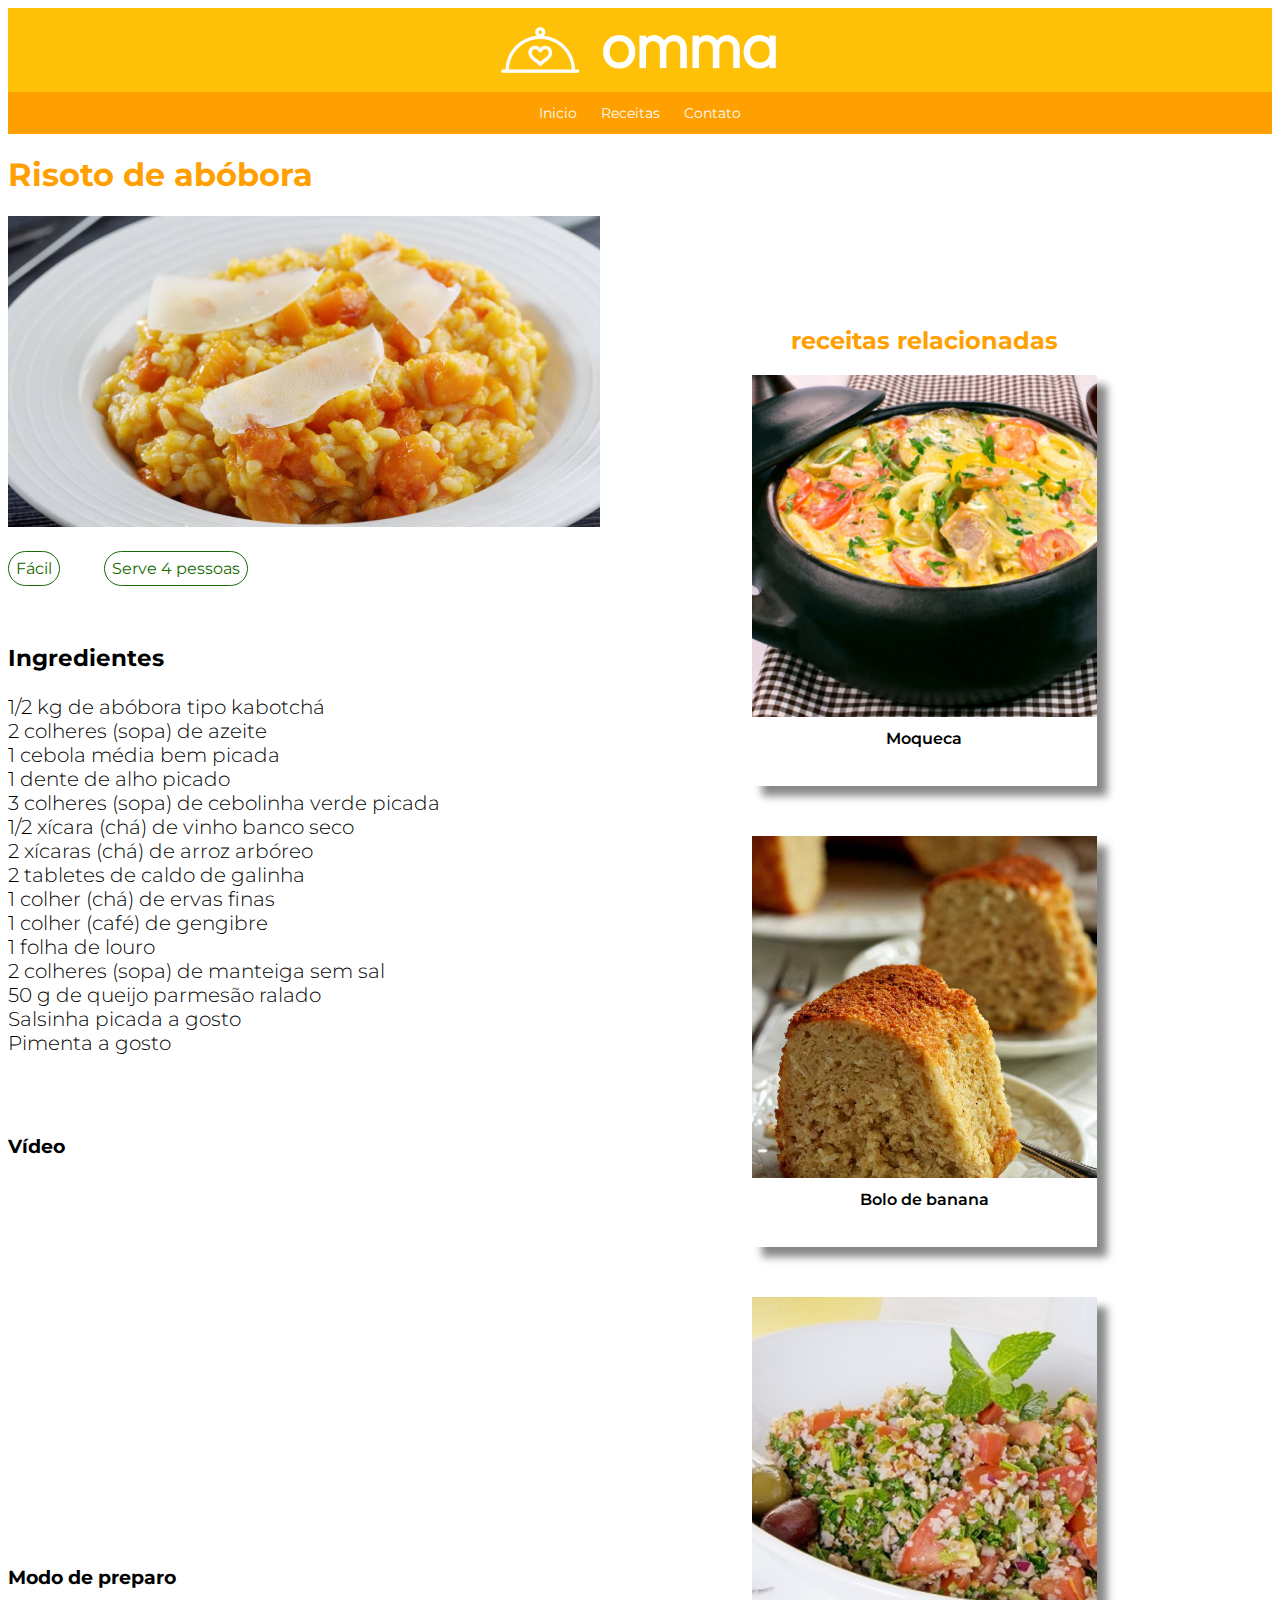
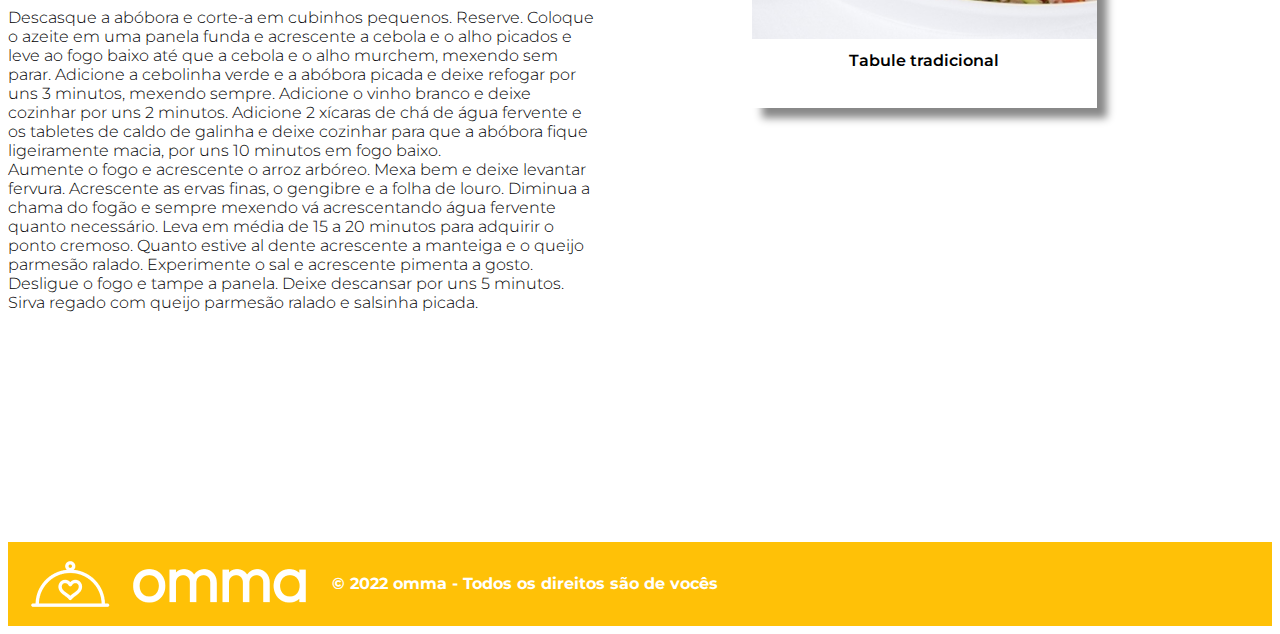
==== index.html @ a4986de5 "Primeiro commmit" ====
<!DOCTYPE html>
<html lang="pt-br">
<head>
    <meta charset="UTF-8">
    <meta http-equiv="X-UA-Compatible" content="IE=edge">
    <meta name="viewport" content="width=device-width, initial-scale=1.0">
    <link rel="stylesheet" href="./style/style.css">
    <title>Omma</title>
</head>

<body>

    <header>
        <img src="./img/omma-logo-white (2) 1.png" alt="Logo Omma">

        <div class="container">
            <nav>
                <li>
                    <a href="#inicio">Inicio</a>
                </li>
                <li class="center-li">
                    <a href="#receitas">Receitas</a>
                </li>
                <li>
                    <a href="#contato">Contato</a>
                </li>
            </nav>
        </div>
        
    </header>

    <div class="main-container">
        <main>
            <div class="container">
                <h1>Risoto de abóbora</h1>
                <img src="./img/Rectangle 4.png" alt="Risoto de abóbora">
    
                <span>Fácil</span>
                <span>Serve 4 pessoas</span>
            </div>
            
    
            <div class="ingredientes">
    
                <h3>Ingredientes</h3>
                <p>
                    1/2 kg de abóbora tipo kabotchá <br>
                    2 colheres (sopa) de azeite <br>
                    1 cebola média bem picada <br>
                    1 dente de alho picado <br>
                    3 colheres (sopa) de cebolinha verde picada <br>
                    1/2 xícara (chá) de vinho banco seco <br>
                    2 xícaras (chá) de arroz arbóreo <br>
                    2 tabletes de caldo de galinha <br>
                    1 colher (chá) de ervas finas <br>
                    1 colher (café) de gengibre <br>
                    1 folha de louro <br>
                    2 colheres (sopa) de manteiga sem sal <br>
                    50 g de queijo parmesão ralado <br>
                    Salsinha picada a gosto <br>
                    Pimenta a gosto
                </p>
        
            </div>
            
            <div class="video">
                <h3>Vídeo</h3>
                <iframe width="560" height="315" src="https://www.youtube.com/embed/Mxc3RQE4yAg" title="YouTube video player" frameborder="0" allow="accelerometer; autoplay; clipboard-write; encrypted-media; gyroscope; picture-in-picture" allowfullscreen></iframe>
            </div>
            
           <div class="modo">
                <h3>Modo de preparo</h3>
                <p>Descasque a abóbora e corte-a em cubinhos pequenos.
                    Reserve.
                    Coloque o azeite em uma panela funda e acrescente a cebola e o alho picados e leve ao fogo baixo até que a cebola e o alho murchem, mexendo sem parar. 
                    Adicione a cebolinha verde e a abóbora picada e deixe refogar por uns 3 minutos, mexendo sempre. 
                    Adicione o vinho branco e deixe cozinhar por uns 2 minutos. Adicione 2 xícaras de chá de água fervente e os tabletes de caldo de galinha e deixe cozinhar para que a abóbora fique ligeiramente macia, por uns 10 minutos em fogo baixo. <br>
                    Aumente o fogo e acrescente o arroz arbóreo. Mexa bem e deixe levantar fervura. 
                    Acrescente as ervas finas, o gengibre e a folha de louro. 
                    Diminua a chama do fogão e sempre mexendo vá acrescentando água fervente quanto necessário. 
                    Leva em média de 15 a 20 minutos para adquirir o ponto cremoso. 
                    Quanto estive al dente acrescente a manteiga e o queijo parmesão ralado. 
                    Experimente o sal e acrescente pimenta a gosto. Desligue o fogo e tampe a panela. 
                    Deixe descansar por uns 5 minutos. 
                    Sirva regado com queijo parmesão ralado e salsinha picada.
                </p>
           </div>
            
        </main>
    
        <aside>
            <h2>receitas relacionadas</h2>
    
            <div class="container">
                <a href="">
                    <div class="receitas">
                        <img src="./img/Rectangle 2.png" alt="Moqueca">
                        <span>Moqueca</span>
                    </div>
                </a>
                <a href="">
                    <div class="receitas">
                        <img src="./img/Rectangle 3.png" alt="Bolo de banana">
                        <span>Bolo de banana</span>
                    </div>
                </a>
                <a href="">
                    <div class="receitas">
                        <img src="./img/Rectangle 5.png" alt="tabule tradicional">
                        <span>Tabule tradicional</span>
                    </div>
                </a>
                
            </div>
            
        </aside>
    </div>
   

    <footer>
        <img src="./img/omma-logo-white (2) 1.png" alt="Logo Omma">
        <span>© 2022 omma - Todos os direitos são de vocês</span>
    </footer>
</body>
</html>
---- style/style.css ----
@import url('https://fonts.googleapis.com/css2?family=Montserrat:wght@300;600;700&display=swap');

h1, p, h2, h3, a, span{
    font-family: 'Montserrat', sans-serif;
}

p{
    font-weight: 300;
}

/* HEADER */
header{
    display: flex;
    flex-direction: column;
    background-color: #FFC107;
}

header img{
    align-self: center;
    width: 324px;
    height: 84px;
}

header .container{
    background-color:  #FFA000; 
}

.container nav{
    display: flex;
    justify-content: center;
}

.center-li{
    margin: 0 58px 0 58px;
}
.container nav li{
    list-style: none;
    margin: 12px 12px;
}

.container nav li a{
    text-decoration: none;
    font-size: 1.1vw;
    color: #FDFDFD;
}

/* MAIN */

.main-container{
    display: flex;
}

main{
    width: 50%;
}

main h1{
    color: #FFA000;
}

main .container img{
    display: block;
    margin-bottom: 32px;
}

main .container span{
    border: 1px #176902 solid;
    padding: 7px;
    border-radius: 47px;
    color: #176902;
    margin-right: 40px;
}

.ingredientes{
    margin-top: 65px;
    font-size: 20px;
}

.video{
    margin-top: 80px ;
    margin-bottom: 70px;
}

.modo{
    width: 592px;
    height: 576px;
}

/* ASIDE */
aside{
    width: 45%;
    margin-top: 172px;
    /* padding: 5%; */
}

aside h2{
    color: #FFA000;
    text-align: center;
}

aside .receitas{
    display: flex;
    flex-direction: column;
    align-items: center;
    width: 345px;
    height: 411px;
    box-shadow: 10px 10px 8px #888888;
    margin-bottom: 50px;
}

aside a{
    text-decoration: none;
    color: black;
}

aside .container {
    display: flex;
    flex-direction: column;
    align-items: center;
}

aside .container .receitas span{
    font-weight: 600;
    margin-top: 12px;
}

/* FOOTER */
footer{
    display: flex;
    align-items: center;
    background-color: #FFC107;
    color: white;
    font-weight: 700;
}
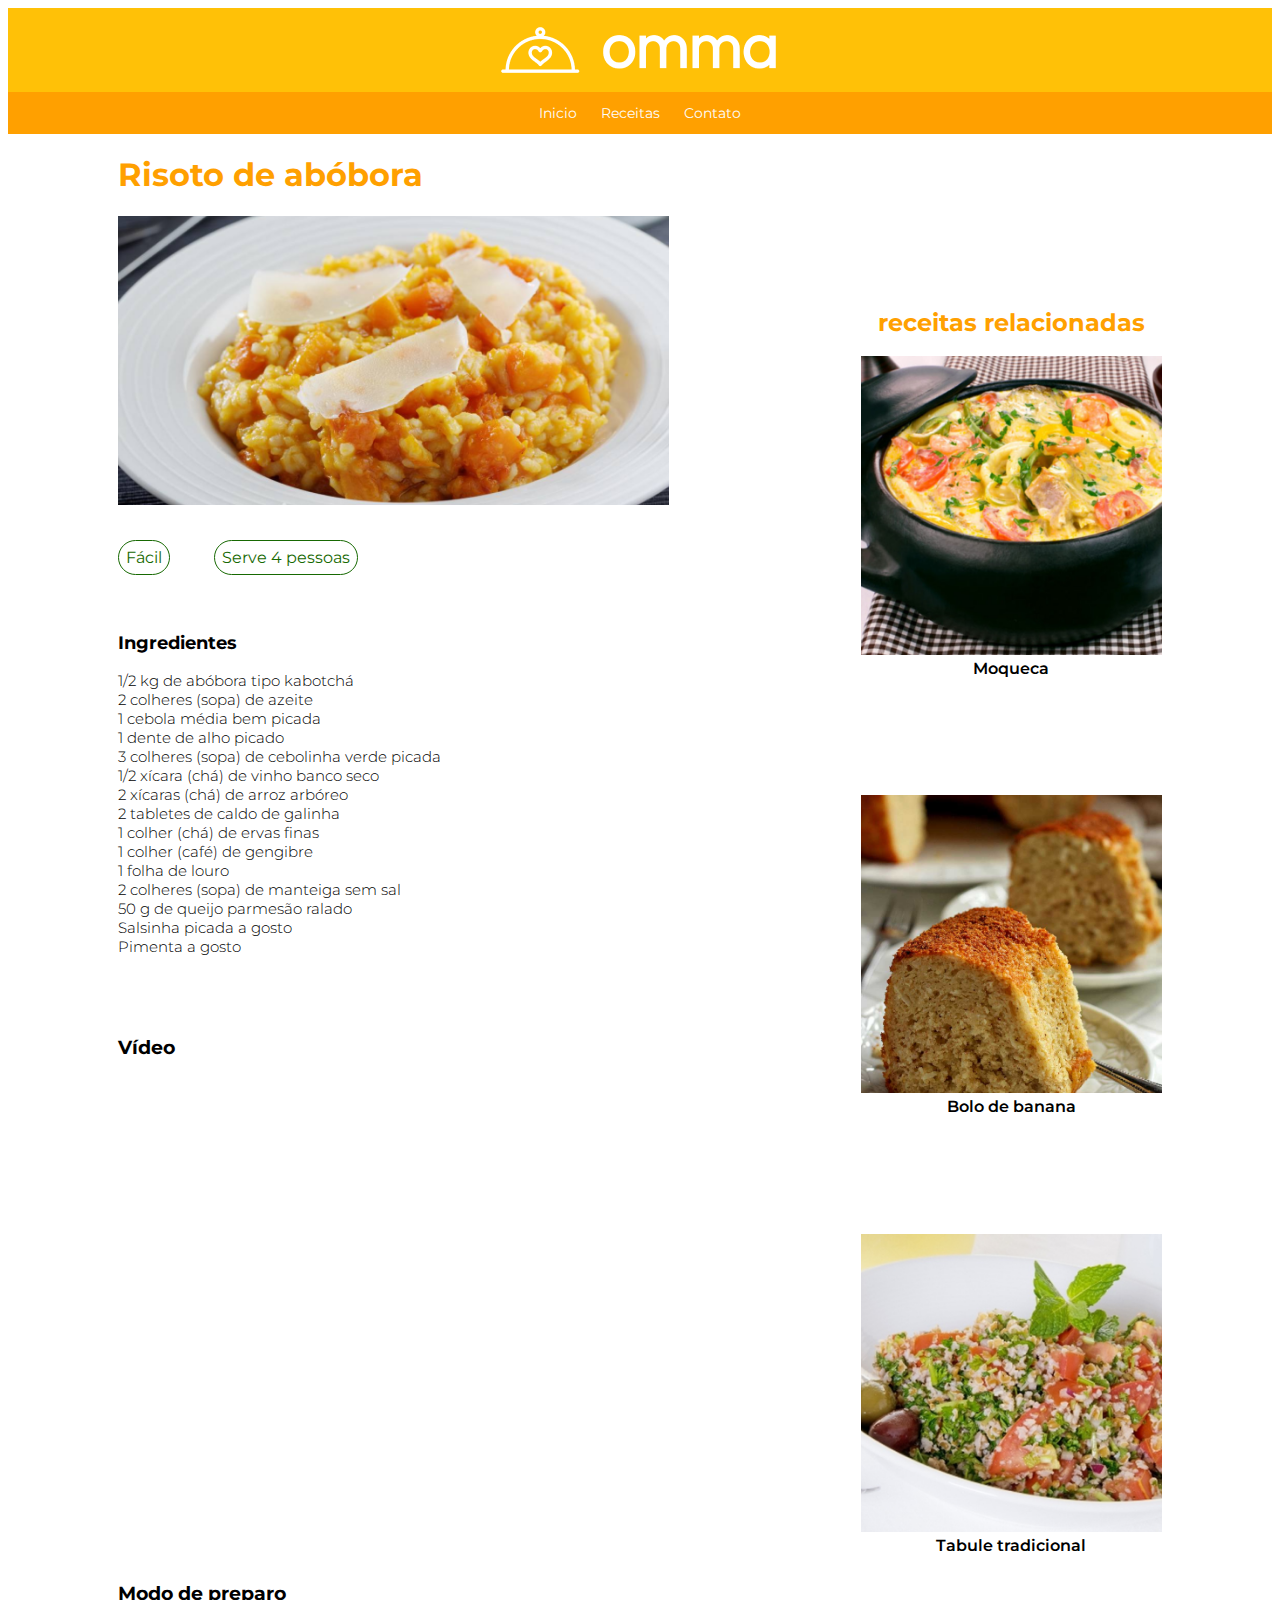
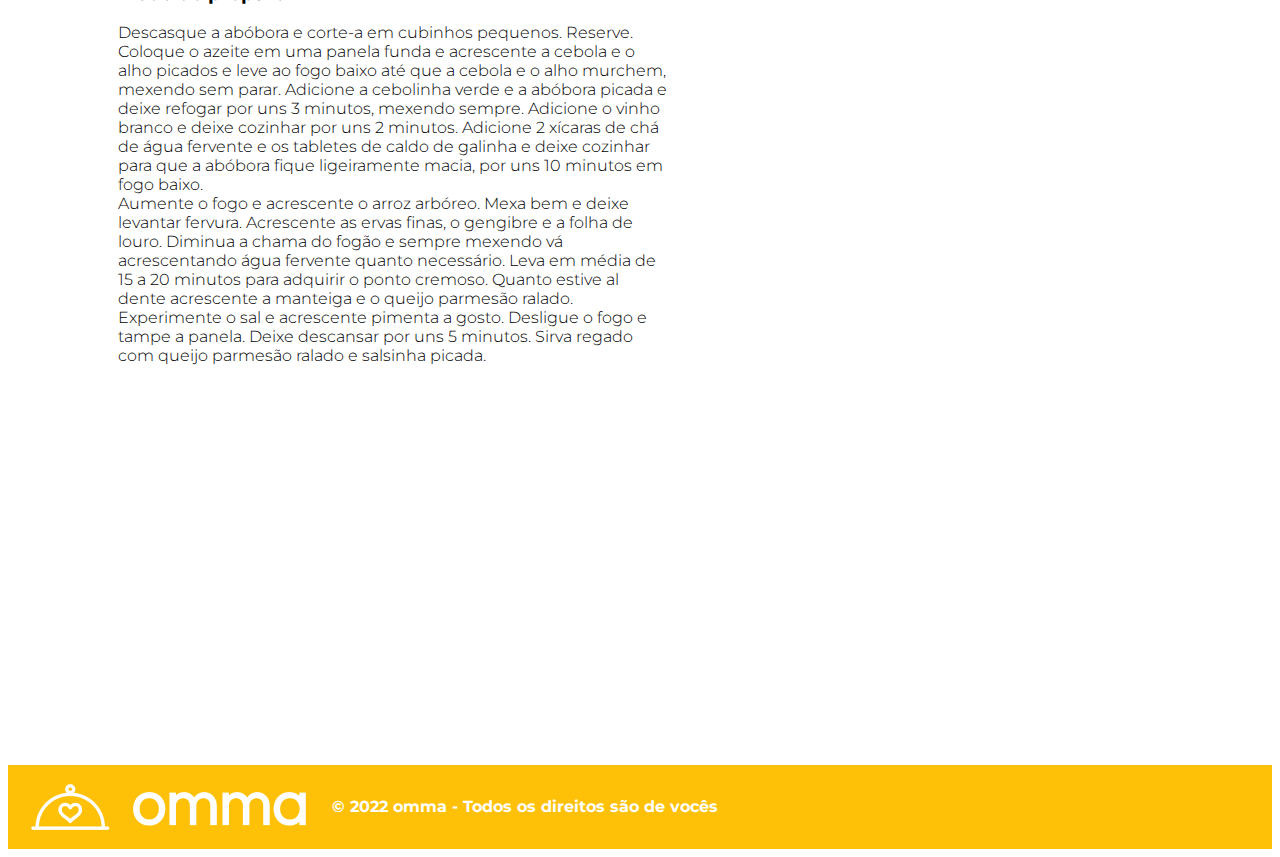
==== commit 0ede729c: "Ajustando responsividade" ====
--- a/index.html
+++ b/index.html
@@ -90,27 +90,26 @@
     
         <aside>
             <h2>receitas relacionadas</h2>
-    
-            <div class="container">
+           
+            <div class="receitas">
                 <a href="">
-                    <div class="receitas">
-                        <img src="./img/Rectangle 2.png" alt="Moqueca">
-                        <span>Moqueca</span>
-                    </div>
+                    <img src="./img/Rectangle 2.png" alt="Moqueca">
                 </a>
+                <span>Moqueca</span>
+            </div>
+                
+            <div class="receitas">
                 <a href="">
-                    <div class="receitas">
-                        <img src="./img/Rectangle 3.png" alt="Bolo de banana">
-                        <span>Bolo de banana</span>
-                    </div>
+                    <img src="./img/Rectangle 3.png" alt="Bolo de banana">
                 </a>
-                <a href="">
-                    <div class="receitas">
-                        <img src="./img/Rectangle 5.png" alt="tabule tradicional">
-                        <span>Tabule tradicional</span>
-                    </div>
+                <span>Bolo de banana</span>
+            </div>
+                
+            <div class="receitas">
+                <a href="">      
+                    <img src="./img/Rectangle 5.png" alt="tabule tradicional">
                 </a>
-                
+                <span>Tabule tradicional</span>
             </div>
             
         </aside>
--- a/style/style.css
+++ b/style/style.css
@@ -48,6 +48,7 @@
 
 .main-container{
     display: flex;
+    justify-content: space-evenly;
 }
 
 main{
@@ -60,7 +61,8 @@
 
 main .container img{
     display: block;
-    margin-bottom: 32px;
+    width: 43vw;
+    margin-bottom: 4.8vh;
 }
 
 main .container span{
@@ -73,23 +75,28 @@
 
 .ingredientes{
     margin-top: 65px;
-    font-size: 20px;
+    font-size: 95%;
 }
 
 .video{
+    width: 43vw;
+    height: 48vh;
     margin-top: 80px ;
-    margin-bottom: 70px;
+    margin-bottom: 18%;
 }
 
 .modo{
-    width: 592px;
-    height: 576px;
+    width: 43vw;
+    height: 87vh;
 }
 
 /* ASIDE */
 aside{
-    width: 45%;
-    margin-top: 172px;
+    display: flex;
+    flex-direction: column;
+    align-items: center;
+    justify-self: center;
+    margin-top: 12vw;
     /* padding: 5%; */
 }
 
@@ -102,26 +109,26 @@
     display: flex;
     flex-direction: column;
     align-items: center;
-    width: 345px;
-    height: 411px;
-    box-shadow: 10px 10px 8px #888888;
-    margin-bottom: 50px;
+    justify-items: center;
+    width: 23.5vw;
+    height: 22vh;
+    margin-bottom: 80%;
+    box-shadow: 0 100px 25% #000000;
+}
+
+.receitas img{
+    width: 100%;
 }
 
 aside a{
     text-decoration: none;
     color: black;
+    text-align: center;
 }
 
-aside .container {
-    display: flex;
-    flex-direction: column;
-    align-items: center;
-}
 
-aside .container .receitas span{
+aside .receitas span{
     font-weight: 600;
-    margin-top: 12px;
 }
 
 /* FOOTER */
@@ -131,4 +138,62 @@
     background-color: #FFC107;
     color: white;
     font-weight: 700;
+}
+
+@media only screen and (max-width: 1200px){
+    .main-container{
+        flex-direction: column;
+        align-content: center;
+    }
+
+    main{
+        width: 100%;
+        display: flex;
+        flex-direction: column;
+        align-items: center;
+        margin-top: 8%;
+    }
+
+    main h1{
+        text-align: center;
+    }
+
+    main .container img{
+        width: 100%;
+    }
+
+    .ingredientes{
+        display: flex;
+        flex-direction: column;
+        align-items: center;
+        width: 100%;
+        text-align: justify;
+        font-size: 100%;
+    }
+
+    .video{
+        display: flex;
+        flex-direction: column;
+        align-items: center;
+        width: 100%;
+        height: 100%;
+        margin-bottom: 10%;
+    }
+
+    .modo{
+        width: 90%;
+        height: 100%;
+        text-align: justify;
+    }
+
+    aside{
+        align-items: flex-start;
+        width: 100%;
+    }
+
+    aside .receitas{
+        align-items: flex-start;
+        width: 100%;
+        margin-bottom: 15%;
+    }
 }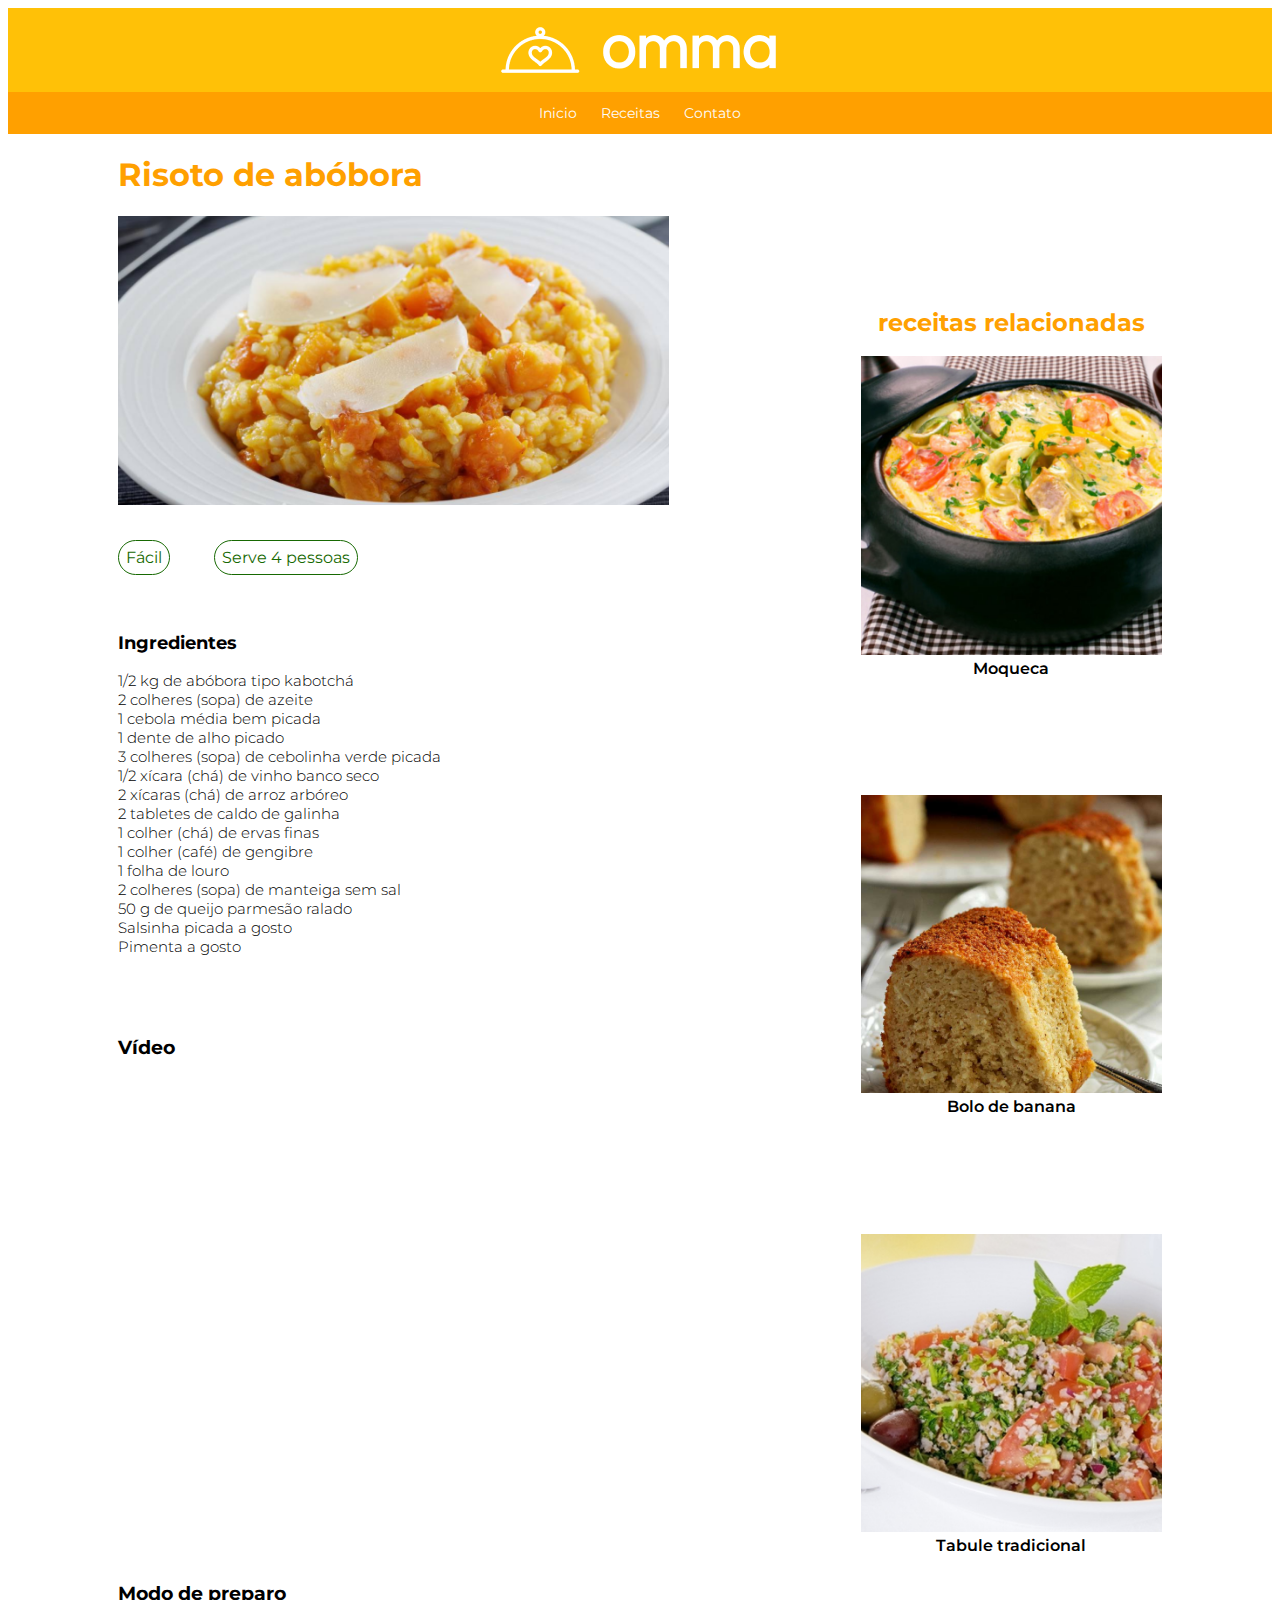
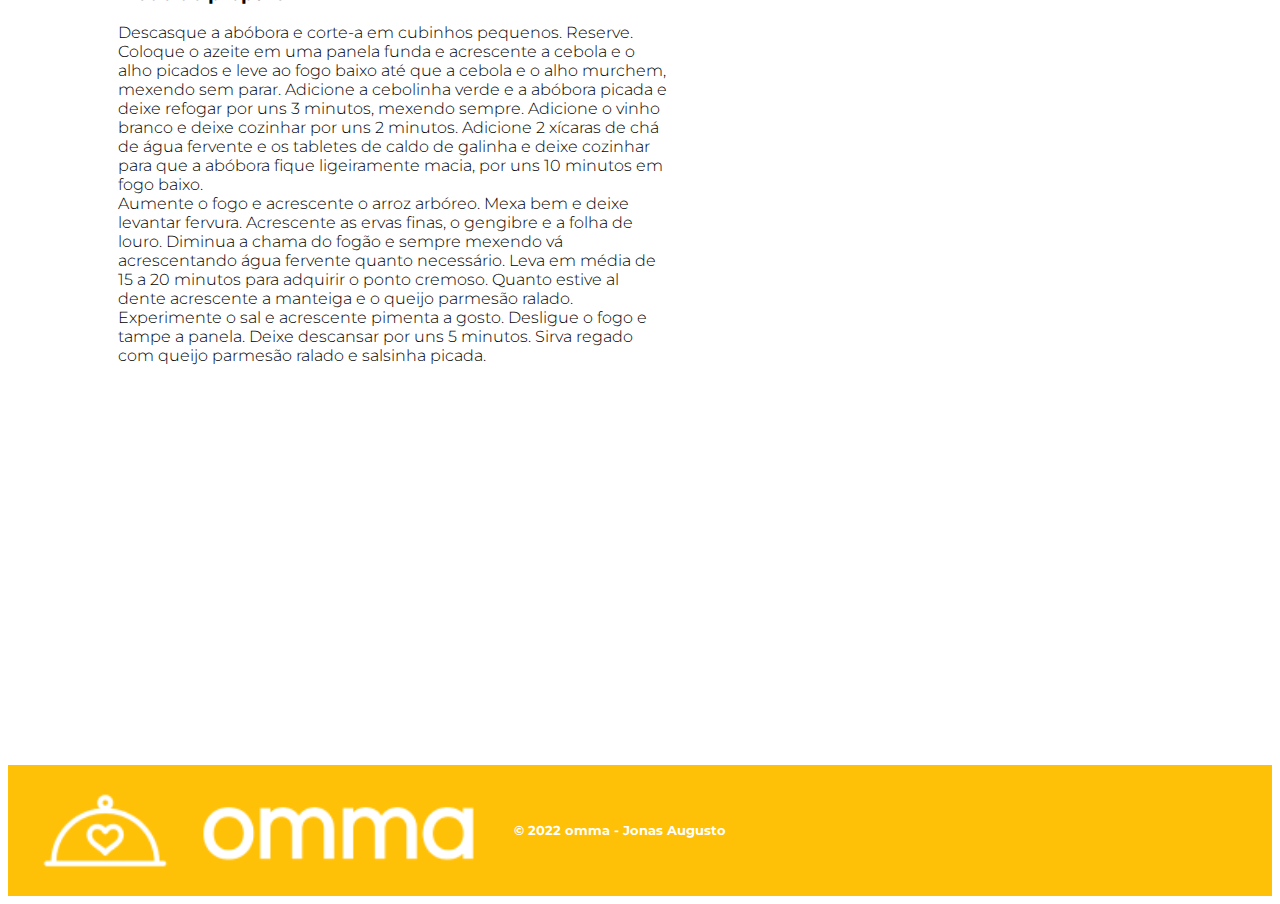
==== commit 7af6c3ad: "Adicionando medias queries" ====
--- a/index.html
+++ b/index.html
@@ -118,7 +118,7 @@
 
     <footer>
         <img src="./img/omma-logo-white (2) 1.png" alt="Logo Omma">
-        <span>© 2022 omma - Todos os direitos são de vocês</span>
+        <span>© 2022 omma - Jonas Augusto</span>
     </footer>
 </body>
 </html>--- a/style/style.css
+++ b/style/style.css
@@ -140,6 +140,14 @@
     font-weight: 700;
 }
 
+footer img{
+    width: 40%;
+}
+
+footer span{
+    font-size: 80%;
+}
+
 @media only screen and (max-width: 1200px){
     .main-container{
         flex-direction: column;
@@ -180,6 +188,10 @@
         margin-bottom: 10%;
     }
 
+    .video iframe{
+        width: 80%;
+    }
+
     .modo{
         width: 90%;
         height: 100%;
@@ -194,6 +206,79 @@
     aside .receitas{
         align-items: flex-start;
         width: 100%;
+        margin-bottom: 20%;
+    }
+
+    /* footer img{
+        width: 40%;
+    }
+
+    footer span{
+        font-size:  50%;
+    } */
+}
+
+@media only screen and (max-width: 980px){
+
+    .container nav li a{
+        font-size: 70%;
+    }
+
+    main{
+        margin-bottom: 0px;
+    }
+
+    .video{
+        width: 90%;
+        height: 90%;
+        margin-bottom: 10%;
+    }
+
+    aside .receitas{
+        align-items: flex-start;
+        width: 40%;
+        margin-bottom: 25%;
+    }
+
+}
+
+@media only screen and (max-width: 480px){
+
+    .container nav li a{
+        font-size: 50%;
+    }
+
+    main .container img{
+        width: 100%;
+    }
+
+    .ingredientes{
+        display: flex;
+        flex-direction: column;
+        align-items: center;
+        width: 100%;
+        text-align: justify;
+        font-size: 100%;
+    }
+
+    .video iframe{
+        width: 90%;
+    }
+
+    .modo{
+        width: 90%;
+        height: 100%;
+        text-align: justify;
+    }
+
+    aside{
+        align-items: flex-start;
+        width: 100%;
+    }
+
+    aside .receitas{
+        align-items: flex-start;
+        width: 50%;
         margin-bottom: 15%;
     }
 }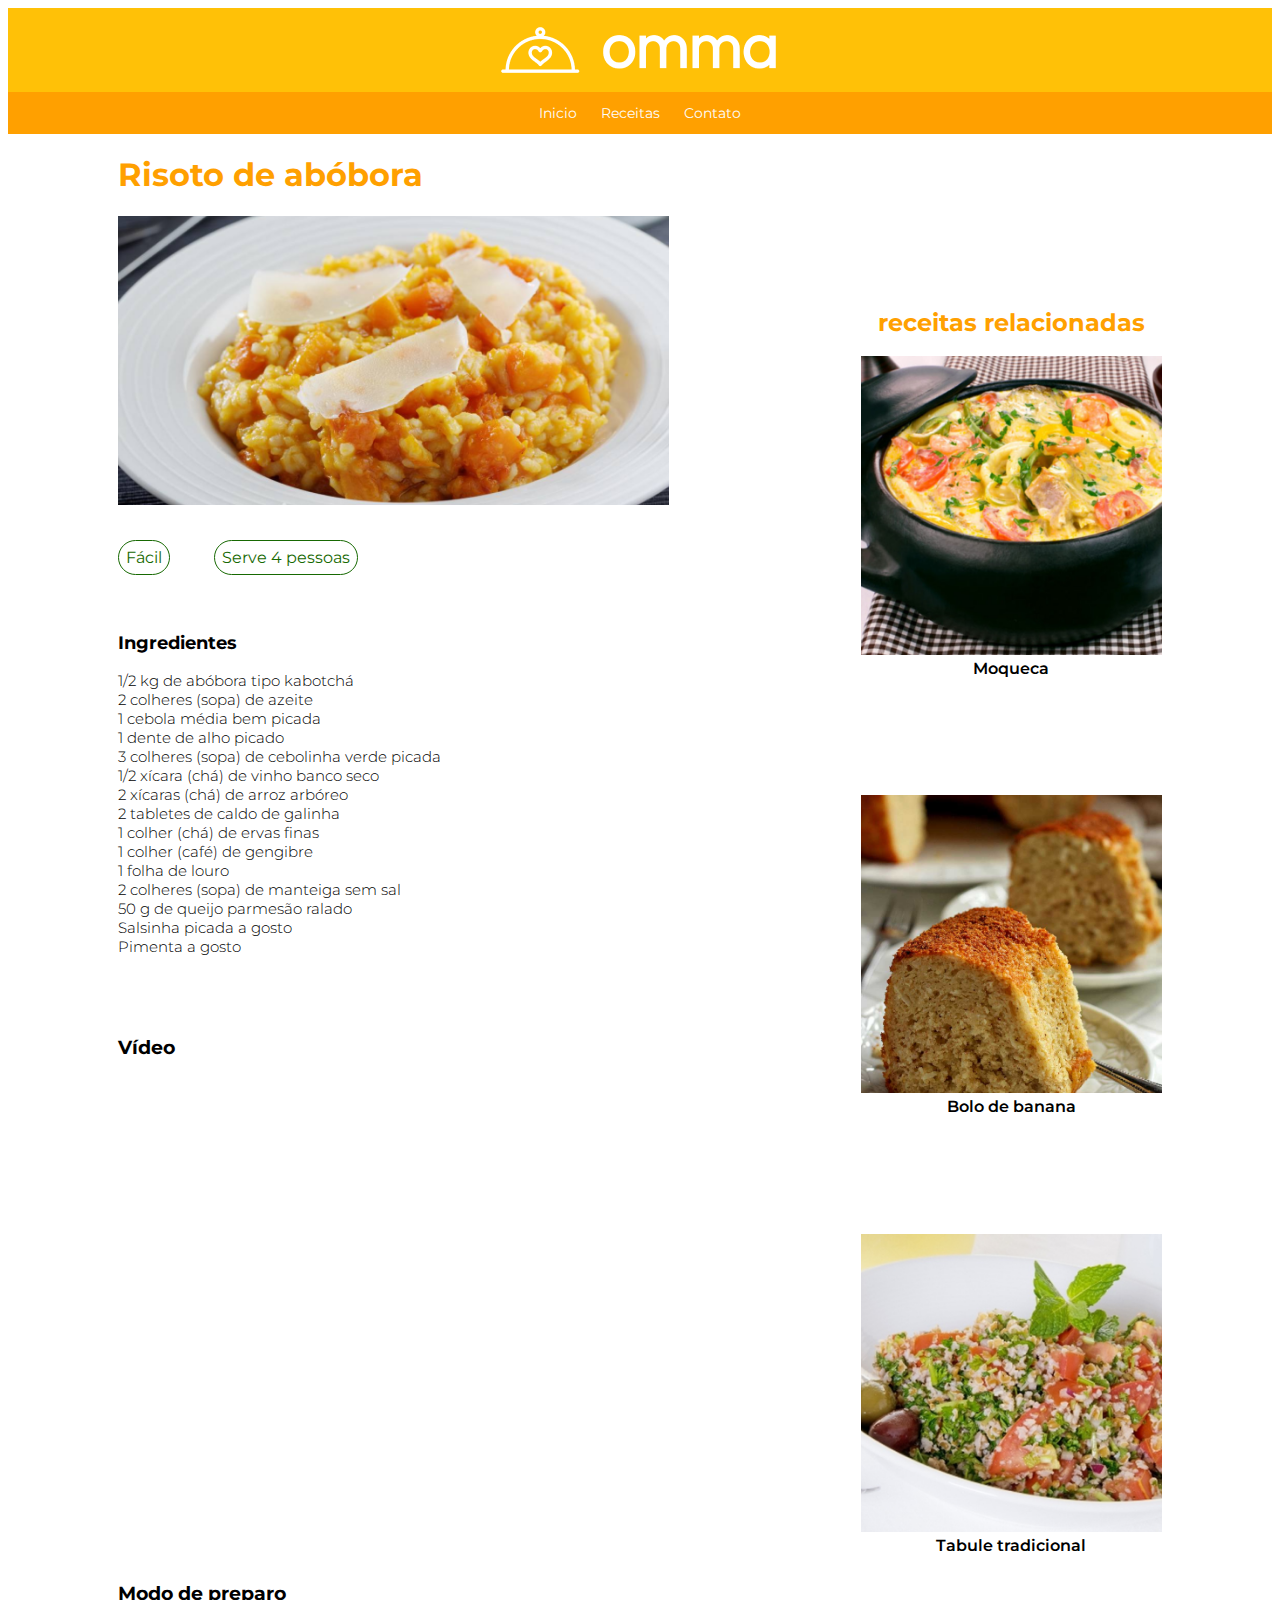
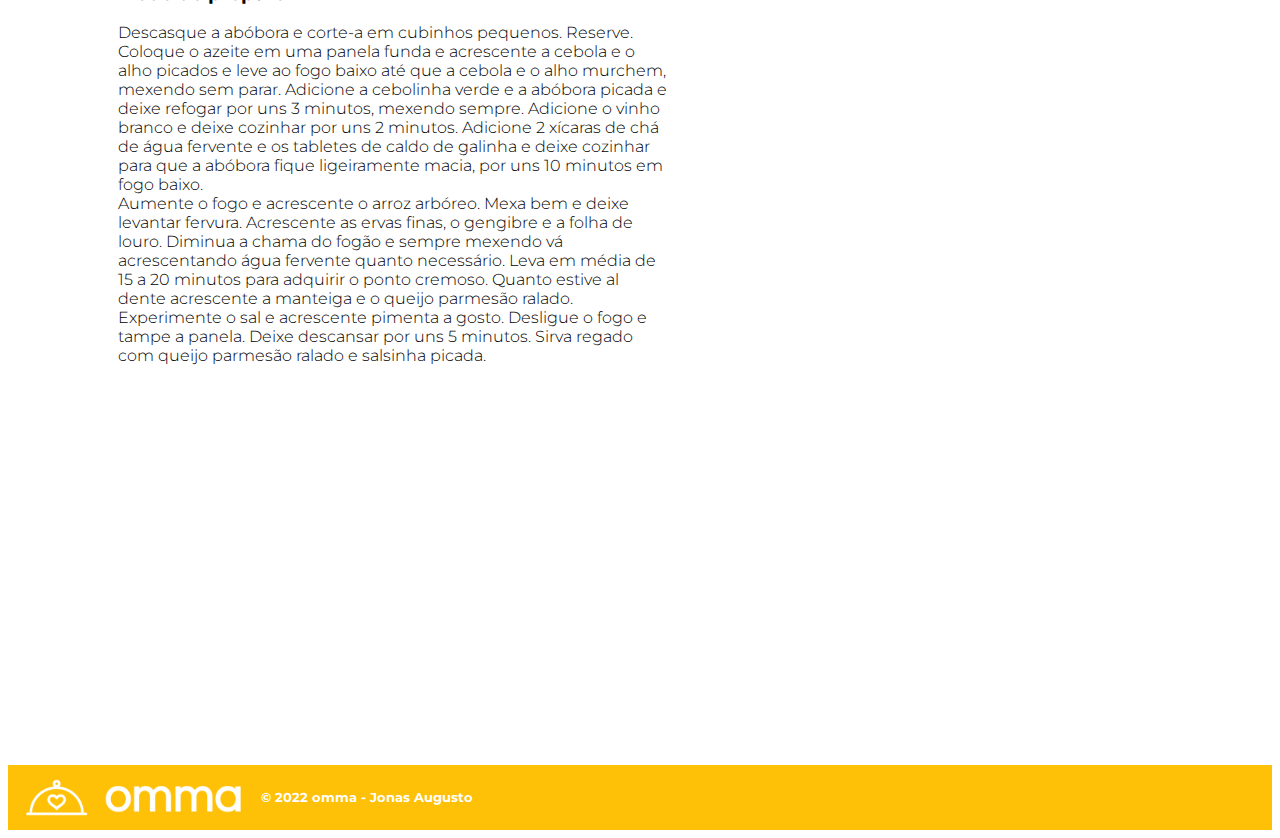
==== commit 351b51b1: "Adicionando pagina de receitas" ====
--- a/index.html
+++ b/index.html
@@ -19,7 +19,7 @@
                     <a href="#inicio">Inicio</a>
                 </li>
                 <li class="center-li">
-                    <a href="#receitas">Receitas</a>
+                    <a href="./receitas.html">Receitas</a>
                 </li>
                 <li>
                     <a href="#contato">Contato</a>
--- a/style/style.css
+++ b/style/style.css
@@ -141,7 +141,7 @@
 }
 
 footer img{
-    width: 40%;
+    width: 20%;
 }
 
 footer span{
@@ -209,13 +209,10 @@
         margin-bottom: 20%;
     }
 
-    /* footer img{
-        width: 40%;
-    }
-
     footer span{
-        font-size:  50%;
-    } */
+        font-size: 50%;
+    }
+
 }
 
 @media only screen and (max-width: 980px){
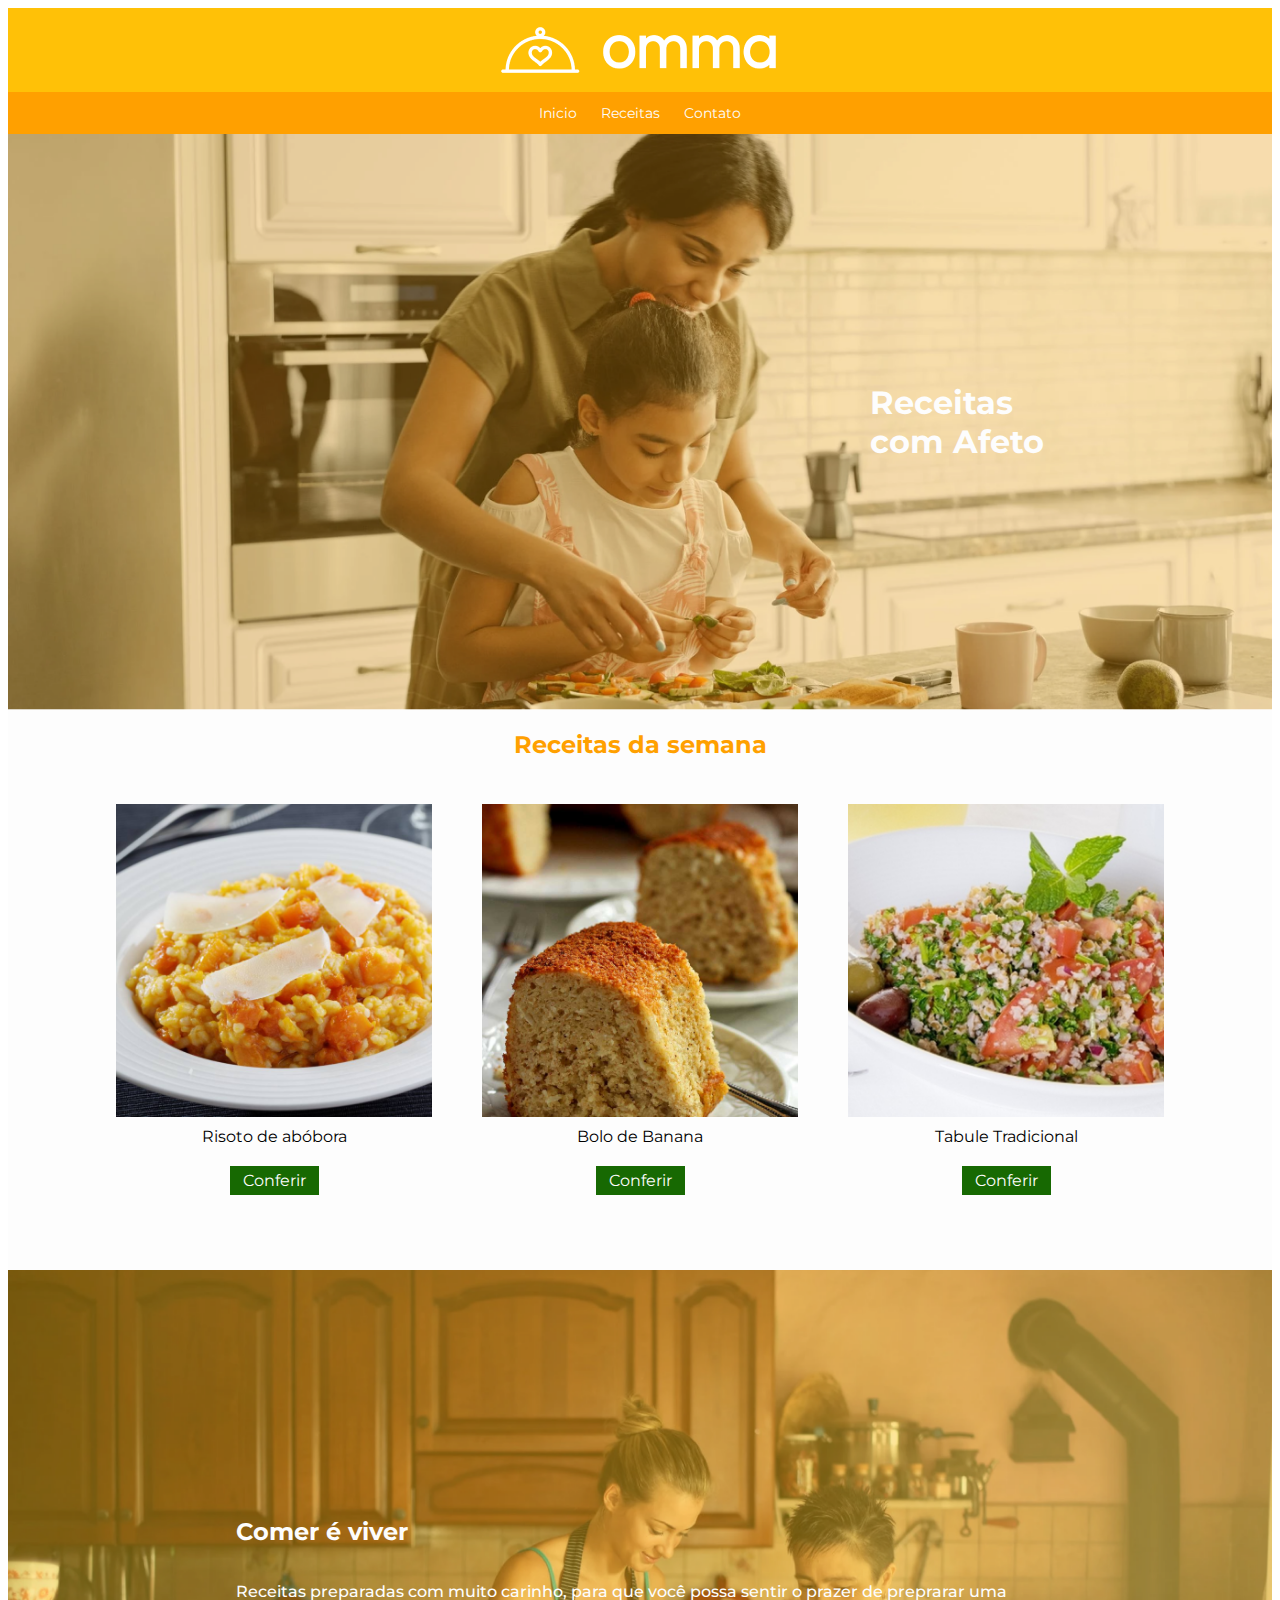
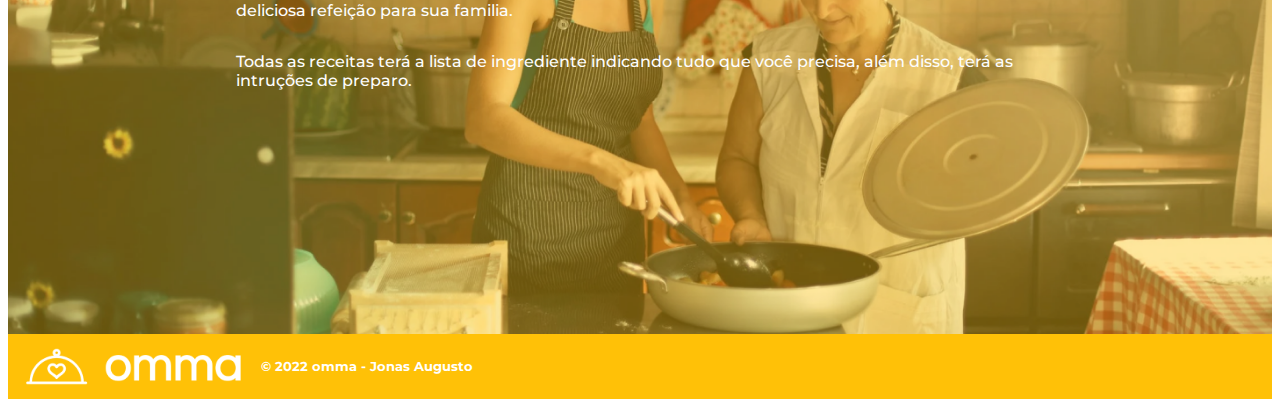
==== commit 9be5d719: "Adicionando páginas" ====
--- a/index.html
+++ b/index.html
@@ -4,10 +4,10 @@
     <meta charset="UTF-8">
     <meta http-equiv="X-UA-Compatible" content="IE=edge">
     <meta name="viewport" content="width=device-width, initial-scale=1.0">
-    <link rel="stylesheet" href="./style/style.css">
+    <link rel="shortcut icon" type="image/x-icon" href="./img/favicon.ico">
+    <link rel="stylesheet" href="./style/index.css">
     <title>Omma</title>
 </head>
-
 <body>
 
     <header>
@@ -22,103 +22,61 @@
                     <a href="./receitas.html">Receitas</a>
                 </li>
                 <li>
-                    <a href="#contato">Contato</a>
+                    <a href="./contato.html">Contato</a>
                 </li>
             </nav>
         </div>
         
     </header>
 
-    <div class="main-container">
-        <main>
-            <div class="container">
-                <h1>Risoto de abóbora</h1>
-                <img src="./img/Rectangle 4.png" alt="Risoto de abóbora">
-    
-                <span>Fácil</span>
-                <span>Serve 4 pessoas</span>
+    <main>
+        <div class="top">
+            <h1>Receitas <br> com Afeto</h1>
+        </div>
+        
+
+        <div class="main-container">
+
+            <div class="h1">
+                <h2>Receitas da semana</h2>
             </div>
             
-    
-            <div class="ingredientes">
-    
-                <h3>Ingredientes</h3>
-                <p>
-                    1/2 kg de abóbora tipo kabotchá <br>
-                    2 colheres (sopa) de azeite <br>
-                    1 cebola média bem picada <br>
-                    1 dente de alho picado <br>
-                    3 colheres (sopa) de cebolinha verde picada <br>
-                    1/2 xícara (chá) de vinho banco seco <br>
-                    2 xícaras (chá) de arroz arbóreo <br>
-                    2 tabletes de caldo de galinha <br>
-                    1 colher (chá) de ervas finas <br>
-                    1 colher (café) de gengibre <br>
-                    1 folha de louro <br>
-                    2 colheres (sopa) de manteiga sem sal <br>
-                    50 g de queijo parmesão ralado <br>
-                    Salsinha picada a gosto <br>
-                    Pimenta a gosto
-                </p>
+            <div class="cards">
+                <img src="./img/risoto.png" alt="Risoto de Abóbora">
+                <span>Risoto de abóbora</span>
+                <a href="./pagina-de-recita.html">Conferir</a>
+            </div>
+
+            <div class="cards">
+                <img src="./img/Rectangle 3.png" alt="Bolo de Banana">
+                <span>Bolo de Banana</span>
+                <a href="">Conferir</a>
+            </div>
+
+            <div class="cards">
+                <img src="./img/Rectangle 5.png" alt="Tabule Tradicional">
+                <span>Tabule Tradicional</span>
+                <a href="">Conferir</a>
+            </div>
+        </div>
+
+        <div class="bottom">
+            <h2>Comer é viver</h2>
+
+            <p>Receitas preparadas com muito carinho, 
+                para que você possa sentir o prazer de preprarar uma deliciosa refeição para sua familia.
+            </p>
+            <p>Todas as receitas terá a lista de ingrediente indicando tudo que você precisa,
+                além disso, terá as intruções de preparo.
+            </p>
+        </div>
         
-            </div>
-            
-            <div class="video">
-                <h3>Vídeo</h3>
-                <iframe width="560" height="315" src="https://www.youtube.com/embed/Mxc3RQE4yAg" title="YouTube video player" frameborder="0" allow="accelerometer; autoplay; clipboard-write; encrypted-media; gyroscope; picture-in-picture" allowfullscreen></iframe>
-            </div>
-            
-           <div class="modo">
-                <h3>Modo de preparo</h3>
-                <p>Descasque a abóbora e corte-a em cubinhos pequenos.
-                    Reserve.
-                    Coloque o azeite em uma panela funda e acrescente a cebola e o alho picados e leve ao fogo baixo até que a cebola e o alho murchem, mexendo sem parar. 
-                    Adicione a cebolinha verde e a abóbora picada e deixe refogar por uns 3 minutos, mexendo sempre. 
-                    Adicione o vinho branco e deixe cozinhar por uns 2 minutos. Adicione 2 xícaras de chá de água fervente e os tabletes de caldo de galinha e deixe cozinhar para que a abóbora fique ligeiramente macia, por uns 10 minutos em fogo baixo. <br>
-                    Aumente o fogo e acrescente o arroz arbóreo. Mexa bem e deixe levantar fervura. 
-                    Acrescente as ervas finas, o gengibre e a folha de louro. 
-                    Diminua a chama do fogão e sempre mexendo vá acrescentando água fervente quanto necessário. 
-                    Leva em média de 15 a 20 minutos para adquirir o ponto cremoso. 
-                    Quanto estive al dente acrescente a manteiga e o queijo parmesão ralado. 
-                    Experimente o sal e acrescente pimenta a gosto. Desligue o fogo e tampe a panela. 
-                    Deixe descansar por uns 5 minutos. 
-                    Sirva regado com queijo parmesão ralado e salsinha picada.
-                </p>
-           </div>
-            
-        </main>
-    
-        <aside>
-            <h2>receitas relacionadas</h2>
-           
-            <div class="receitas">
-                <a href="">
-                    <img src="./img/Rectangle 2.png" alt="Moqueca">
-                </a>
-                <span>Moqueca</span>
-            </div>
-                
-            <div class="receitas">
-                <a href="">
-                    <img src="./img/Rectangle 3.png" alt="Bolo de banana">
-                </a>
-                <span>Bolo de banana</span>
-            </div>
-                
-            <div class="receitas">
-                <a href="">      
-                    <img src="./img/Rectangle 5.png" alt="tabule tradicional">
-                </a>
-                <span>Tabule tradicional</span>
-            </div>
-            
-        </aside>
-    </div>
-   
+    </main>
 
     <footer>
         <img src="./img/omma-logo-white (2) 1.png" alt="Logo Omma">
         <span>© 2022 omma - Jonas Augusto</span>
     </footer>
+    
 </body>
 </html>--- a/style/index.css
+++ b/style/index.css
@@ -0,0 +1,167 @@
+@import url('https://fonts.googleapis.com/css2?family=Montserrat:wght@300;500;600;700&display=swap');
+
+h1, p, h2, h3, a, span{
+    font-family: 'Montserrat', sans-serif;
+}
+
+p{
+    font-weight: 500;
+}
+
+/* HEADER */
+header{
+    display: flex;
+    flex-direction: column;
+    background-color: #FFC107;
+}
+
+header img{
+    align-self: center;
+    width: 324px;
+    height: 84px;
+}
+
+header .container{
+    background-color:  #FFA000; 
+}
+
+.container nav{
+    display: flex;
+    justify-content: center;
+}
+
+.center-li{
+    margin: 0 58px 0 58px;
+}
+.container nav li{
+    list-style: none;
+    margin: 12px 12px;
+}
+
+.container nav li a{
+    text-decoration: none;
+    font-size: 1.1vw;
+    color: #FDFDFD;
+}
+
+/* MAIN */
+
+.top{
+    display: flex;
+    justify-content: flex-end;
+    background-image: url("../img/image 1.png");
+    background-repeat: no-repeat;
+    background-size: cover;
+    padding: 18%;
+    color: #FDFDFD;
+}
+
+.main-container{
+    background-color: #FDFDFD;
+    display: flex;
+    flex-wrap: wrap;
+    justify-content: center;
+    align-items: center;
+    width: 100%;
+    padding-bottom: 50px;
+}
+
+.h1{
+    width: 100%;
+    text-align: center;
+    color: #FFA000;
+
+}
+
+.cards{
+    display: flex;
+    flex-direction: column;
+    align-items: center;
+    width: 25%;
+    margin: 25px;
+}
+
+.cards img{
+    width: 100%;
+}
+
+.cards span{
+    margin: 10px;
+}
+
+.cards a{
+    text-decoration: none;
+    background-color: #176902;
+    width: 25%;
+    padding: 5px;
+    border: none;
+    margin-top: 10px;
+    text-align: center;
+    color: #FDFDFD;
+}
+
+.bottom{
+    display: flex;
+    flex-direction: column;
+    background-image: url("../img/image 2.png");
+    background-repeat: no-repeat;
+    background-size: cover;
+    padding: 18%;
+    color: #FDFDFD;
+}
+
+
+/* FOOTER */
+footer{
+    display: flex;
+    align-items: center;
+    background-color: #FFC107;
+    color: white;
+    font-weight: 700;
+}
+
+footer img{
+    width: 20%;
+}
+
+footer span{
+    font-size: 80%;
+}
+
+@media only screen and (max-width: 480px){
+    .container nav li a{
+        font-size: 80%;
+     }
+
+    .h1{
+        font-size: 100%;
+    }
+
+    .cards{
+        width: 45%;
+    }
+
+    .cards span{
+        width: 100%;
+        font-size: 100%;
+        text-align: center;
+    }
+
+    .cards a{
+        width: 100%;
+    }
+
+    .bottom{
+        padding: 5%;
+    }
+
+
+    /* .bottom h2{
+        font-size: 90%;
+    }
+    
+    .bottom p{
+        font-size: 80%;
+        
+    } */
+}